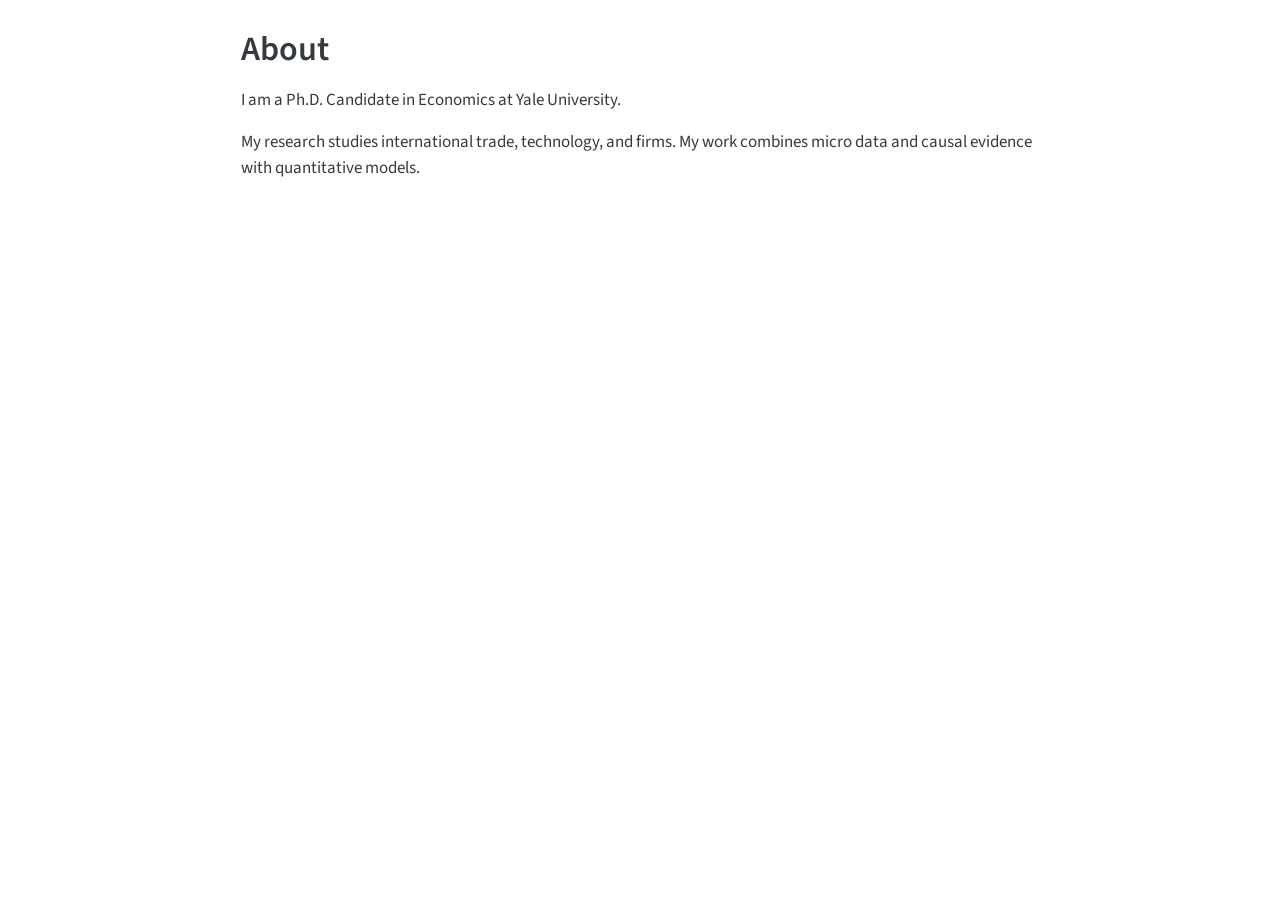
==== docs/about.html @ 1b6c0dcf "Initial website" ====
<!DOCTYPE html>
<html xmlns="http://www.w3.org/1999/xhtml" lang="en" xml:lang="en"><head>

<meta charset="utf-8">
<meta name="generator" content="quarto-1.9.38">

<meta name="viewport" content="width=device-width, initial-scale=1.0, user-scalable=yes">


<title>About – Chenchen (Sabrina) Peng</title>
<style>
/* Default styles provided by pandoc.
** See https://pandoc.org/MANUAL.html#variables-for-html for config info.
*/
code{white-space: pre-wrap;}
span.smallcaps{font-variant: small-caps;}
div.columns{display: flex; gap: min(4vw, 1.5em);}
div.column{flex: auto; overflow-x: auto;}
div.hanging-indent{margin-left: 1.5em; text-indent: -1.5em;}
ul.task-list{list-style: none;}
ul.task-list li input[type="checkbox"] {
  width: 0.8em;
  margin: 0 0.8em 0.2em -1em; /* quarto-specific, see https://github.com/quarto-dev/quarto-cli/issues/4556 */ 
  vertical-align: middle;
}
/* CSS for syntax highlighting */
html { -webkit-text-size-adjust: 100%; }
pre > code.sourceCode { white-space: pre; position: relative; }
pre > code.sourceCode > span { display: inline-block; line-height: 1.25; }
pre > code.sourceCode > span:empty { height: 1.2em; }
.sourceCode { overflow: visible; }
code.sourceCode > span { color: inherit; text-decoration: inherit; }
div.sourceCode { margin: 1em 0; }
pre.sourceCode { margin: 0; }
@media screen {
div.sourceCode { overflow: auto; }
}
@media print {
pre > code.sourceCode { white-space: pre-wrap; }
pre > code.sourceCode > span { text-indent: -5em; padding-left: 5em; }
}
pre.numberSource code
  { counter-reset: source-line 0; }
pre.numberSource code > span
  { position: relative; left: -4em; counter-increment: source-line; }
pre.numberSource code > span > a:first-child::before
  { content: counter(source-line);
    position: relative; left: -1em; text-align: right; vertical-align: baseline;
    border: none; display: inline-block;
    -webkit-touch-callout: none; -webkit-user-select: none;
    -khtml-user-select: none; -moz-user-select: none;
    -ms-user-select: none; user-select: none;
    padding: 0 4px; width: 4em;
  }
pre.numberSource { margin-left: 3em;  padding-left: 4px; }
div.sourceCode
  {   }
@media screen {
pre > code.sourceCode > span > a:first-child::before { text-decoration: underline; }
}
</style>


<script src="site_libs/quarto-nav/quarto-nav.js"></script>
<script src="site_libs/clipboard/clipboard.min.js"></script>
<script src="site_libs/quarto-search/autocomplete.umd.js"></script>
<script src="site_libs/quarto-search/fuse.min.js"></script>
<script src="site_libs/quarto-search/quarto-search.js"></script>
<meta name="quarto:offset" content="./">
<script src="site_libs/quarto-html/quarto.js" type="module"></script>
<script src="site_libs/quarto-html/tabsets/tabsets.js" type="module"></script>
<script src="site_libs/quarto-html/popper.min.js"></script>
<script src="site_libs/quarto-html/tippy.umd.min.js"></script>
<script src="site_libs/quarto-html/anchor.min.js"></script>
<link href="site_libs/quarto-html/tippy.css" rel="stylesheet">
<link href="site_libs/quarto-html/quarto-syntax-highlighting-15634bcf2e68342d4ad2dfa704d543f6.css" rel="stylesheet" id="quarto-text-highlighting-styles">
<script src="site_libs/bootstrap/bootstrap.min.js"></script>
<link href="site_libs/bootstrap/bootstrap-icons.css" rel="stylesheet">
<link href="site_libs/bootstrap/bootstrap-158031087360bce0ff56dc785ce39e06.min.css" rel="stylesheet" append-hash="true" id="quarto-bootstrap" data-mode="light">
<script id="quarto-search-options" type="application/json">{
  "location": "sidebar",
  "copy-button": false,
  "collapse-after": 3,
  "panel-placement": "start",
  "type": "textbox",
  "limit": 50,
  "keyboard-shortcut": [
    "f",
    "/",
    "s"
  ],
  "show-item-context": false,
  "language": {
    "search-no-results-text": "No results",
    "search-matching-documents-text": "matching documents",
    "search-copy-link-title": "Copy link to search",
    "search-hide-matches-text": "Hide additional matches",
    "search-more-match-text": "more match in this document",
    "search-more-matches-text": "more matches in this document",
    "search-clear-button-title": "Clear",
    "search-text-placeholder": "",
    "search-detached-cancel-button-title": "Cancel",
    "search-submit-button-title": "Submit",
    "search-label": "Search"
  }
}</script>


<link rel="stylesheet" href="styles.css">
</head>

<body class="fullcontent quarto-light">

<div id="quarto-search-results"></div>
<!-- content -->
<div id="quarto-content" class="quarto-container page-columns page-rows-contents page-layout-article">
<!-- sidebar -->
<!-- margin-sidebar -->
    
<!-- main -->
<main class="content" id="quarto-document-content">

<header id="title-block-header" class="quarto-title-block default">
<div class="quarto-title">
<h1 class="title">About</h1>
</div>



<div class="quarto-title-meta">

    
  
    
  </div>
  


</header>


<p>I am a Ph.D.&nbsp;Candidate in Economics at Yale University.</p>
<p>My research studies international trade, technology, and firms. My work combines micro data and causal evidence with quantitative models.</p>



</main> <!-- /main -->
<script id="quarto-html-after-body" type="application/javascript">
  window.document.addEventListener("DOMContentLoaded", function (event) {
    const icon = "";
    const anchorJS = new window.AnchorJS();
    anchorJS.options = {
      placement: 'right',
      icon: icon
    };
    anchorJS.add('.anchored');
    const isCodeAnnotation = (el) => {
      for (const clz of el.classList) {
        if (clz.startsWith('code-annotation-')) {                     
          return true;
        }
      }
      return false;
    }
    const onCopySuccess = function(e) {
      // button target
      const button = e.trigger;
      // don't keep focus
      button.blur();
      // flash "checked"
      button.classList.add('code-copy-button-checked');
      var currentTitle = button.getAttribute("title");
      button.setAttribute("title", "Copied!");
      let tooltip;
      if (window.bootstrap) {
        button.setAttribute("data-bs-toggle", "tooltip");
        button.setAttribute("data-bs-placement", "left");
        button.setAttribute("data-bs-title", "Copied!");
        tooltip = new bootstrap.Tooltip(button, 
          { trigger: "manual", 
            customClass: "code-copy-button-tooltip",
            offset: [0, -8]});
        tooltip.show();    
      }
      setTimeout(function() {
        if (tooltip) {
          tooltip.hide();
          button.removeAttribute("data-bs-title");
          button.removeAttribute("data-bs-toggle");
          button.removeAttribute("data-bs-placement");
        }
        button.setAttribute("title", currentTitle);
        button.classList.remove('code-copy-button-checked');
      }, 1000);
      // clear code selection
      e.clearSelection();
    }
    const getTextToCopy = function(trigger) {
      const outerScaffold = trigger.parentElement.cloneNode(true);
      const codeEl = outerScaffold.querySelector('code');
      for (const childEl of codeEl.children) {
        if (isCodeAnnotation(childEl)) {
          childEl.remove();
        }
      }
      return codeEl.innerText;
    }
    const clipboard = new window.ClipboardJS('.code-copy-button:not([data-in-quarto-modal])', {
      text: getTextToCopy
    });
    clipboard.on('success', onCopySuccess);
    if (window.document.getElementById('quarto-embedded-source-code-modal')) {
      const clipboardModal = new window.ClipboardJS('.code-copy-button[data-in-quarto-modal]', {
        text: getTextToCopy,
        container: window.document.getElementById('quarto-embedded-source-code-modal')
      });
      clipboardModal.on('success', onCopySuccess);
    }
      var localhostRegex = new RegExp(/^(?:http|https):\/\/localhost\:?[0-9]*\//);
      var mailtoRegex = new RegExp(/^mailto:/);
        var filterRegex = new RegExp('/' + window.location.host + '/');
      var isInternal = (href) => {
          return filterRegex.test(href) || localhostRegex.test(href) || mailtoRegex.test(href);
      }
      // Inspect non-navigation links and adorn them if external
     var links = window.document.querySelectorAll('a[href]:not(.nav-link):not(.navbar-brand):not(.toc-action):not(.sidebar-link):not(.sidebar-item-toggle):not(.pagination-link):not(.no-external):not([aria-hidden]):not(.dropdown-item):not(.quarto-navigation-tool):not(.about-link)');
      for (var i=0; i<links.length; i++) {
        const link = links[i];
        if (!isInternal(link.href)) {
          // undo the damage that might have been done by quarto-nav.js in the case of
          // links that we want to consider external
          if (link.dataset.originalHref !== undefined) {
            link.href = link.dataset.originalHref;
          }
        }
      }
    function tippyHover(el, contentFn, onTriggerFn, onUntriggerFn) {
      const config = {
        allowHTML: true,
        maxWidth: 500,
        delay: 100,
        arrow: false,
        appendTo: function(el) {
            return el.parentElement;
        },
        interactive: true,
        interactiveBorder: 10,
        theme: 'quarto',
        placement: 'bottom-start',
      };
      if (contentFn) {
        config.content = contentFn;
      }
      if (onTriggerFn) {
        config.onTrigger = onTriggerFn;
      }
      if (onUntriggerFn) {
        config.onUntrigger = onUntriggerFn;
      }
      window.tippy(el, config); 
    }
    const noterefs = window.document.querySelectorAll('a[role="doc-noteref"]');
    for (var i=0; i<noterefs.length; i++) {
      const ref = noterefs[i];
      tippyHover(ref, function() {
        // use id or data attribute instead here
        let href = ref.getAttribute('data-footnote-href') || ref.getAttribute('href');
        try { href = new URL(href).hash; } catch {}
        const id = href.replace(/^#\/?/, "");
        const note = window.document.getElementById(id);
        if (note) {
          return note.innerHTML;
        } else {
          return "";
        }
      });
    }
    const xrefs = window.document.querySelectorAll('a.quarto-xref');
    const processXRef = (id, note) => {
      // Strip column container classes
      const stripColumnClz = (el) => {
        el.classList.remove("page-full", "page-columns");
        if (el.children) {
          for (const child of el.children) {
            stripColumnClz(child);
          }
        }
      }
      stripColumnClz(note)
      if (id === null || id.startsWith('sec-')) {
        // Special case sections, only their first couple elements
        const container = document.createElement("div");
        if (note.children && note.children.length > 2) {
          container.appendChild(note.children[0].cloneNode(true));
          for (let i = 1; i < note.children.length; i++) {
            const child = note.children[i];
            if (child.tagName === "P" && child.innerText === "") {
              continue;
            } else {
              container.appendChild(child.cloneNode(true));
              break;
            }
          }
          if (window.Quarto?.typesetMath) {
            window.Quarto.typesetMath(container);
          }
          return container.innerHTML
        } else {
          if (window.Quarto?.typesetMath) {
            window.Quarto.typesetMath(note);
          }
          return note.innerHTML;
        }
      } else {
        // Remove any anchor links if they are present
        const anchorLink = note.querySelector('a.anchorjs-link');
        if (anchorLink) {
          anchorLink.remove();
        }
        if (window.Quarto?.typesetMath) {
          window.Quarto.typesetMath(note);
        }
        if (note.classList.contains("callout")) {
          return note.outerHTML;
        } else {
          return note.innerHTML;
        }
      }
    }
    for (var i=0; i<xrefs.length; i++) {
      const xref = xrefs[i];
      tippyHover(xref, undefined, function(instance) {
        instance.disable();
        let url = xref.getAttribute('href');
        let hash = undefined; 
        if (url.startsWith('#')) {
          hash = url;
        } else {
          try { hash = new URL(url).hash; } catch {}
        }
        if (hash) {
          const id = hash.replace(/^#\/?/, "");
          const note = window.document.getElementById(id);
          if (note !== null) {
            try {
              const html = processXRef(id, note.cloneNode(true));
              instance.setContent(html);
            } finally {
              instance.enable();
              instance.show();
            }
          } else {
            // See if we can fetch this
            fetch(url.split('#')[0])
            .then(res => res.text())
            .then(html => {
              const parser = new DOMParser();
              const htmlDoc = parser.parseFromString(html, "text/html");
              const note = htmlDoc.getElementById(id);
              if (note !== null) {
                const html = processXRef(id, note);
                instance.setContent(html);
              } 
            }).finally(() => {
              instance.enable();
              instance.show();
            });
          }
        } else {
          // See if we can fetch a full url (with no hash to target)
          // This is a special case and we should probably do some content thinning / targeting
          fetch(url)
          .then(res => res.text())
          .then(html => {
            const parser = new DOMParser();
            const htmlDoc = parser.parseFromString(html, "text/html");
            const note = htmlDoc.querySelector('main.content');
            if (note !== null) {
              // This should only happen for chapter cross references
              // (since there is no id in the URL)
              // remove the first header
              if (note.children.length > 0 && note.children[0].tagName === "HEADER") {
                note.children[0].remove();
              }
              const html = processXRef(null, note);
              instance.setContent(html);
            } 
          }).finally(() => {
            instance.enable();
            instance.show();
          });
        }
      }, function(instance) {
      });
    }
        let selectedAnnoteEl;
        const selectorForAnnotation = ( cell, annotation) => {
          let cellAttr = 'data-code-cell="' + cell + '"';
          let lineAttr = 'data-code-annotation="' +  annotation + '"';
          const selector = 'span[' + cellAttr + '][' + lineAttr + ']';
          return selector;
        }
        const selectCodeLines = (annoteEl) => {
          const doc = window.document;
          const targetCell = annoteEl.getAttribute("data-target-cell");
          const targetAnnotation = annoteEl.getAttribute("data-target-annotation");
          const annoteSpan = window.document.querySelector(selectorForAnnotation(targetCell, targetAnnotation));
          const lines = annoteSpan.getAttribute("data-code-lines").split(",");
          const lineIds = lines.map((line) => {
            return targetCell + "-" + line;
          })
          let top = null;
          let height = null;
          let parent = null;
          if (lineIds.length > 0) {
              //compute the position of the single el (top and bottom and make a div)
              const el = window.document.getElementById(lineIds[0]);
              top = el.offsetTop;
              height = el.offsetHeight;
              parent = el.parentElement.parentElement;
            if (lineIds.length > 1) {
              const lastEl = window.document.getElementById(lineIds[lineIds.length - 1]);
              const bottom = lastEl.offsetTop + lastEl.offsetHeight;
              height = bottom - top;
            }
            if (top !== null && height !== null && parent !== null) {
              // cook up a div (if necessary) and position it 
              let div = window.document.getElementById("code-annotation-line-highlight");
              if (div === null) {
                div = window.document.createElement("div");
                div.setAttribute("id", "code-annotation-line-highlight");
                div.style.position = 'absolute';
                parent.appendChild(div);
              }
              div.style.top = top - 2 + "px";
              div.style.height = height + 4 + "px";
              div.style.left = 0;
              let gutterDiv = window.document.getElementById("code-annotation-line-highlight-gutter");
              if (gutterDiv === null) {
                gutterDiv = window.document.createElement("div");
                gutterDiv.setAttribute("id", "code-annotation-line-highlight-gutter");
                gutterDiv.style.position = 'absolute';
                const codeCell = window.document.getElementById(targetCell);
                const gutter = codeCell.querySelector('.code-annotation-gutter');
                gutter.appendChild(gutterDiv);
              }
              gutterDiv.style.top = top - 2 + "px";
              gutterDiv.style.height = height + 4 + "px";
            }
            selectedAnnoteEl = annoteEl;
          }
        };
        const unselectCodeLines = () => {
          const elementsIds = ["code-annotation-line-highlight", "code-annotation-line-highlight-gutter"];
          elementsIds.forEach((elId) => {
            const div = window.document.getElementById(elId);
            if (div) {
              div.remove();
            }
          });
          selectedAnnoteEl = undefined;
        };
          // Handle positioning of the toggle
      window.addEventListener(
        "resize",
        throttle(() => {
          elRect = undefined;
          if (selectedAnnoteEl) {
            selectCodeLines(selectedAnnoteEl);
          }
        }, 10)
      );
      function throttle(fn, ms) {
      let throttle = false;
      let timer;
        return (...args) => {
          if(!throttle) { // first call gets through
              fn.apply(this, args);
              throttle = true;
          } else { // all the others get throttled
              if(timer) clearTimeout(timer); // cancel #2
              timer = setTimeout(() => {
                fn.apply(this, args);
                timer = throttle = false;
              }, ms);
          }
        };
      }
        // Attach click handler to the DT
        const annoteDls = window.document.querySelectorAll('dt[data-target-cell]');
        for (const annoteDlNode of annoteDls) {
          annoteDlNode.addEventListener('click', (event) => {
            const clickedEl = event.target;
            if (clickedEl !== selectedAnnoteEl) {
              unselectCodeLines();
              const activeEl = window.document.querySelector('dt[data-target-cell].code-annotation-active');
              if (activeEl) {
                activeEl.classList.remove('code-annotation-active');
              }
              selectCodeLines(clickedEl);
              clickedEl.classList.add('code-annotation-active');
            } else {
              // Unselect the line
              unselectCodeLines();
              clickedEl.classList.remove('code-annotation-active');
            }
          });
        }
    const findCites = (el) => {
      const parentEl = el.parentElement;
      if (parentEl) {
        const cites = parentEl.dataset.cites;
        if (cites) {
          return {
            el,
            cites: cites.split(' ')
          };
        } else {
          return findCites(el.parentElement)
        }
      } else {
        return undefined;
      }
    };
    var bibliorefs = window.document.querySelectorAll('a[role="doc-biblioref"]');
    for (var i=0; i<bibliorefs.length; i++) {
      const ref = bibliorefs[i];
      const citeInfo = findCites(ref);
      if (citeInfo) {
        tippyHover(citeInfo.el, function() {
          var popup = window.document.createElement('div');
          citeInfo.cites.forEach(function(cite) {
            var citeDiv = window.document.createElement('div');
            citeDiv.classList.add('hanging-indent');
            citeDiv.classList.add('csl-entry');
            var biblioDiv = window.document.getElementById('ref-' + cite);
            if (biblioDiv) {
              citeDiv.innerHTML = biblioDiv.innerHTML;
            }
            popup.appendChild(citeDiv);
          });
          return popup.innerHTML;
        });
      }
    }
  });
  </script>
</div> <!-- /content -->




</body></html>
---- docs/site_libs/quarto-html/tippy.css ----
.tippy-box[data-animation=fade][data-state=hidden]{opacity:0}[data-tippy-root]{max-width:calc(100vw - 10px)}.tippy-box{position:relative;background-color:#333;color:#fff;border-radius:4px;font-size:14px;line-height:1.4;white-space:normal;outline:0;transition-property:transform,visibility,opacity}.tippy-box[data-placement^=top]>.tippy-arrow{bottom:0}.tippy-box[data-placement^=top]>.tippy-arrow:before{bottom:-7px;left:0;border-width:8px 8px 0;border-top-color:initial;transform-origin:center top}.tippy-box[data-placement^=bottom]>.tippy-arrow{top:0}.tippy-box[data-placement^=bottom]>.tippy-arrow:before{top:-7px;left:0;border-width:0 8px 8px;border-bottom-color:initial;transform-origin:center bottom}.tippy-box[data-placement^=left]>.tippy-arrow{right:0}.tippy-box[data-placement^=left]>.tippy-arrow:before{border-width:8px 0 8px 8px;border-left-color:initial;right:-7px;transform-origin:center left}.tippy-box[data-placement^=right]>.tippy-arrow{left:0}.tippy-box[data-placement^=right]>.tippy-arrow:before{left:-7px;border-width:8px 8px 8px 0;border-right-color:initial;transform-origin:center right}.tippy-box[data-inertia][data-state=visible]{transition-timing-function:cubic-bezier(.54,1.5,.38,1.11)}.tippy-arrow{width:16px;height:16px;color:#333}.tippy-arrow:before{content:"";position:absolute;border-color:transparent;border-style:solid}.tippy-content{position:relative;padding:5px 9px;z-index:1}
---- docs/site_libs/quarto-html/quarto-syntax-highlighting-15634bcf2e68342d4ad2dfa704d543f6.css ----
/* quarto syntax highlight colors */
:root {
  --quarto-hl-ot-color: #003B4F;
  --quarto-hl-at-color: #657422;
  --quarto-hl-ss-color: #20794D;
  --quarto-hl-an-color: #5E5E5E;
  --quarto-hl-fu-color: #4758AB;
  --quarto-hl-st-color: #20794D;
  --quarto-hl-cf-color: #003B4F;
  --quarto-hl-op-color: #5E5E5E;
  --quarto-hl-er-color: #AD0000;
  --quarto-hl-bn-color: #AD0000;
  --quarto-hl-al-color: #AD0000;
  --quarto-hl-va-color: #111111;
  --quarto-hl-bu-color: inherit;
  --quarto-hl-ex-color: inherit;
  --quarto-hl-pp-color: #AD0000;
  --quarto-hl-in-color: #5E5E5E;
  --quarto-hl-vs-color: #20794D;
  --quarto-hl-wa-color: #5E5E5E;
  --quarto-hl-do-color: #5E5E5E;
  --quarto-hl-im-color: #00769E;
  --quarto-hl-ch-color: #20794D;
  --quarto-hl-dt-color: #AD0000;
  --quarto-hl-fl-color: #AD0000;
  --quarto-hl-co-color: #5E5E5E;
  --quarto-hl-cv-color: #5E5E5E;
  --quarto-hl-cn-color: #8f5902;
  --quarto-hl-sc-color: #5E5E5E;
  --quarto-hl-dv-color: #AD0000;
  --quarto-hl-kw-color: #003B4F;
}

/* other quarto variables */
:root {
  --quarto-font-monospace: SFMono-Regular, Menlo, Monaco, Consolas, "Liberation Mono", "Courier New", monospace;
}

/* syntax highlight based on Pandoc's rules */
pre > code.sourceCode > span {
  color: #003B4F;
}

code.sourceCode > span {
  color: #003B4F;
}

div.sourceCode,
div.sourceCode pre.sourceCode {
  color: #003B4F;
}

/* Normal */
code span {
  color: #003B4F;
}

/* Alert */
code span.al {
  color: #AD0000;
  font-style: inherit;
}

/* Annotation */
code span.an {
  color: #5E5E5E;
  font-style: inherit;
}

/* Attribute */
code span.at {
  color: #657422;
  font-style: inherit;
}

/* BaseN */
code span.bn {
  color: #AD0000;
  font-style: inherit;
}

/* BuiltIn */
code span.bu {
  font-style: inherit;
}

/* ControlFlow */
code span.cf {
  color: #003B4F;
  font-weight: bold;
  font-style: inherit;
}

/* Char */
code span.ch {
  color: #20794D;
  font-style: inherit;
}

/* Constant */
code span.cn {
  color: #8f5902;
  font-style: inherit;
}

/* Comment */
code span.co {
  color: #5E5E5E;
  font-style: inherit;
}

/* CommentVar */
code span.cv {
  color: #5E5E5E;
  font-style: italic;
}

/* Documentation */
code span.do {
  color: #5E5E5E;
  font-style: italic;
}

/* DataType */
code span.dt {
  color: #AD0000;
  font-style: inherit;
}

/* DecVal */
code span.dv {
  color: #AD0000;
  font-style: inherit;
}

/* Error */
code span.er {
  color: #AD0000;
  font-style: inherit;
}

/* Extension */
code span.ex {
  font-style: inherit;
}

/* Float */
code span.fl {
  color: #AD0000;
  font-style: inherit;
}

/* Function */
code span.fu {
  color: #4758AB;
  font-style: inherit;
}

/* Import */
code span.im {
  color: #00769E;
  font-style: inherit;
}

/* Information */
code span.in {
  color: #5E5E5E;
  font-style: inherit;
}

/* Keyword */
code span.kw {
  color: #003B4F;
  font-weight: bold;
  font-style: inherit;
}

/* Operator */
code span.op {
  color: #5E5E5E;
  font-style: inherit;
}

/* Other */
code span.ot {
  color: #003B4F;
  font-style: inherit;
}

/* Preprocessor */
code span.pp {
  color: #AD0000;
  font-style: inherit;
}

/* SpecialChar */
code span.sc {
  color: #5E5E5E;
  font-style: inherit;
}

/* SpecialString */
code span.ss {
  color: #20794D;
  font-style: inherit;
}

/* String */
code span.st {
  color: #20794D;
  font-style: inherit;
}

/* Variable */
code span.va {
  color: #111111;
  font-style: inherit;
}

/* VerbatimString */
code span.vs {
  color: #20794D;
  font-style: inherit;
}

/* Warning */
code span.wa {
  color: #5E5E5E;
  font-style: italic;
}

.prevent-inlining {
  content: "</";
}

/*# sourceMappingURL=f23921c56f73e400b49028c9186a1aa0.css.map */
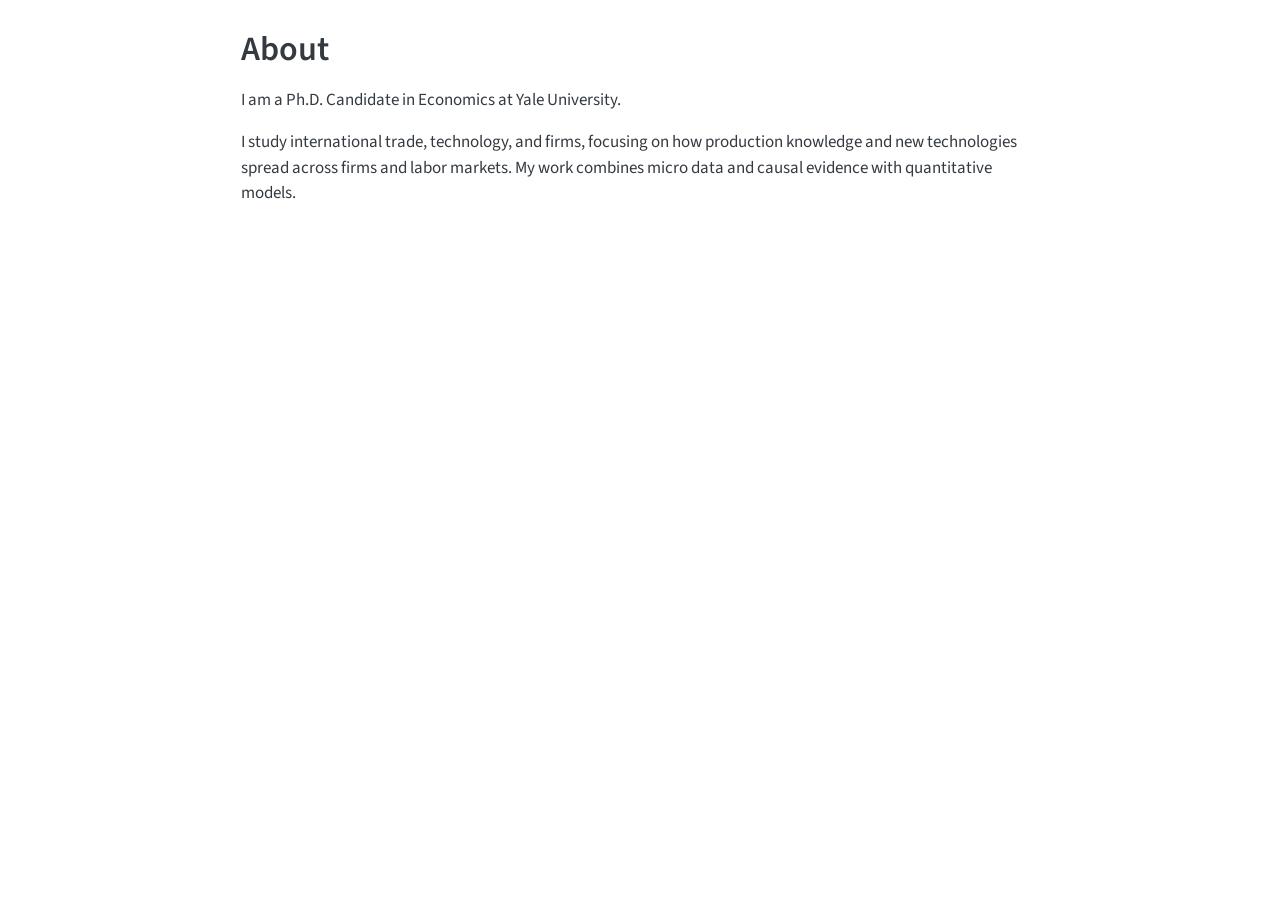
==== commit 1fbb3a2e: "Update research description" ====
--- a/docs/about.html
+++ b/docs/about.html
@@ -8,6 +8,8 @@
 
 
 <title>About – Chenchen (Sabrina) Peng</title>
+<meta name="description" content="About Chenchen (Sabrina) Peng, a Ph.D. candidate in Economics at Yale University researching international trade, technology, and firms.">
+<link rel="canonical" href="https://sabrinacpeng.github.io/about.html">
 <style>
 /* Default styles provided by pandoc.
 ** See https://pandoc.org/MANUAL.html#variables-for-html for config info.
@@ -140,7 +142,7 @@
 
 
 <p>I am a Ph.D.&nbsp;Candidate in Economics at Yale University.</p>
-<p>My research studies international trade, technology, and firms. My work combines micro data and causal evidence with quantitative models.</p>
+<p>I study international trade, technology, and firms, focusing on how production knowledge and new technologies spread across firms and labor markets. My work combines micro data and causal evidence with quantitative models.</p>
 
 
 
--- a/docs/styles.css
+++ b/docs/styles.css
@@ -0,0 +1,45 @@
+/* css styles */
+
+main.content {
+  max-width: 880px;
+}
+
+.quarto-title-block {
+  margin-bottom: 0.5rem;
+}
+
+.homepage-intro {
+  display: grid;
+  grid-template-columns: minmax(0, 1fr) 310px;
+  gap: 1.5rem;
+  align-items: start;
+  margin-top: 0.5rem;
+  margin-bottom: 1.5rem;
+}
+
+.homepage-copy > :first-child {
+  margin-top: 0;
+}
+
+.homepage-photo {
+  justify-self: end;
+}
+
+.profile-photo {
+  display: block;
+  width: 310px;
+  max-width: 100%;
+  aspect-ratio: 4 / 5;
+  object-fit: cover;
+  border-radius: 6px;
+}
+
+@media (max-width: 700px) {
+  .homepage-intro {
+    grid-template-columns: 1fr;
+  }
+
+  .homepage-photo {
+    justify-self: start;
+  }
+}
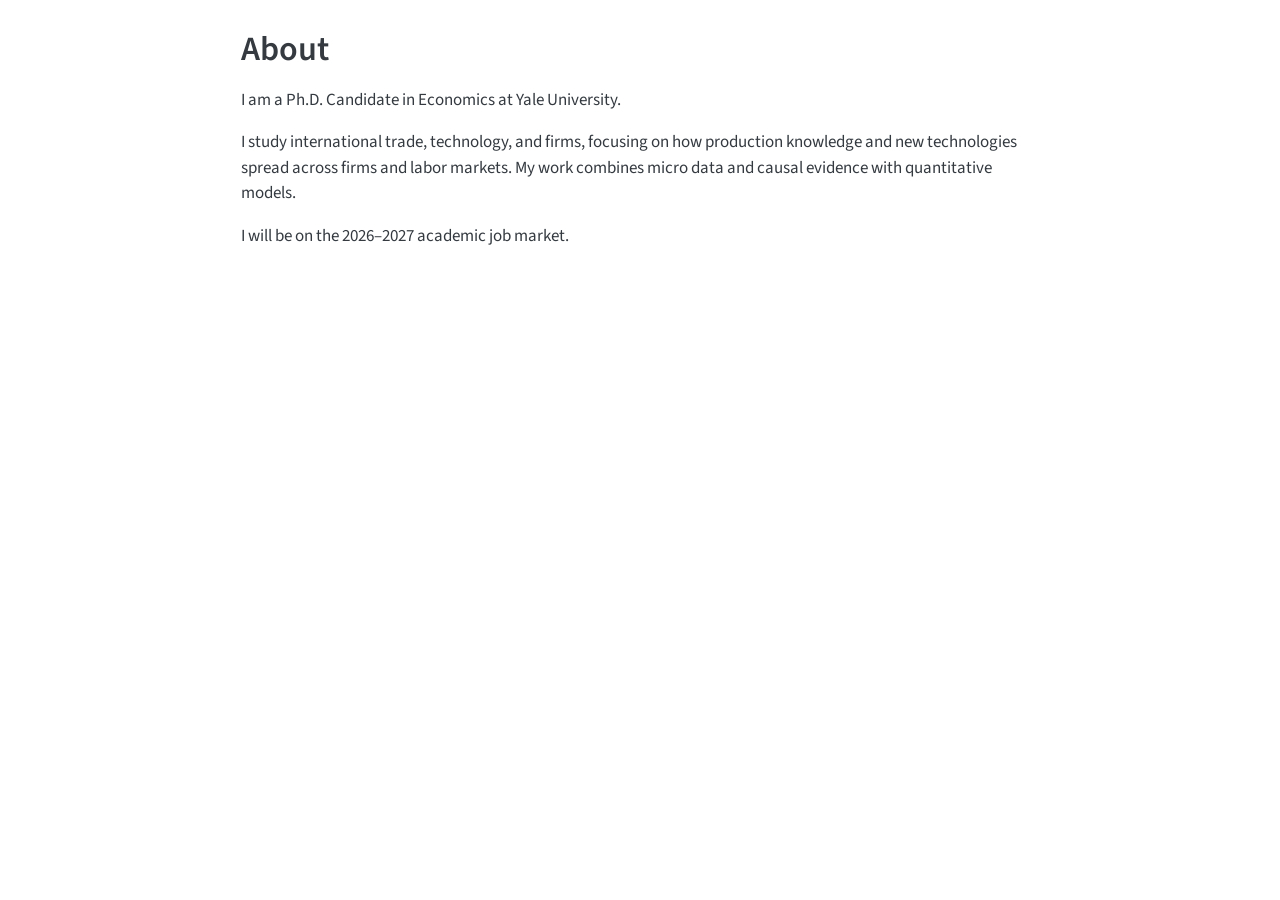
==== commit c869c3ee: "Add 2026–2027 job market announcement" ====
--- a/docs/about.html
+++ b/docs/about.html
@@ -143,6 +143,7 @@
 
 <p>I am a Ph.D.&nbsp;Candidate in Economics at Yale University.</p>
 <p>I study international trade, technology, and firms, focusing on how production knowledge and new technologies spread across firms and labor markets. My work combines micro data and causal evidence with quantitative models.</p>
+<p>I will be on the 2026–2027 academic job market.</p>
 
 
 
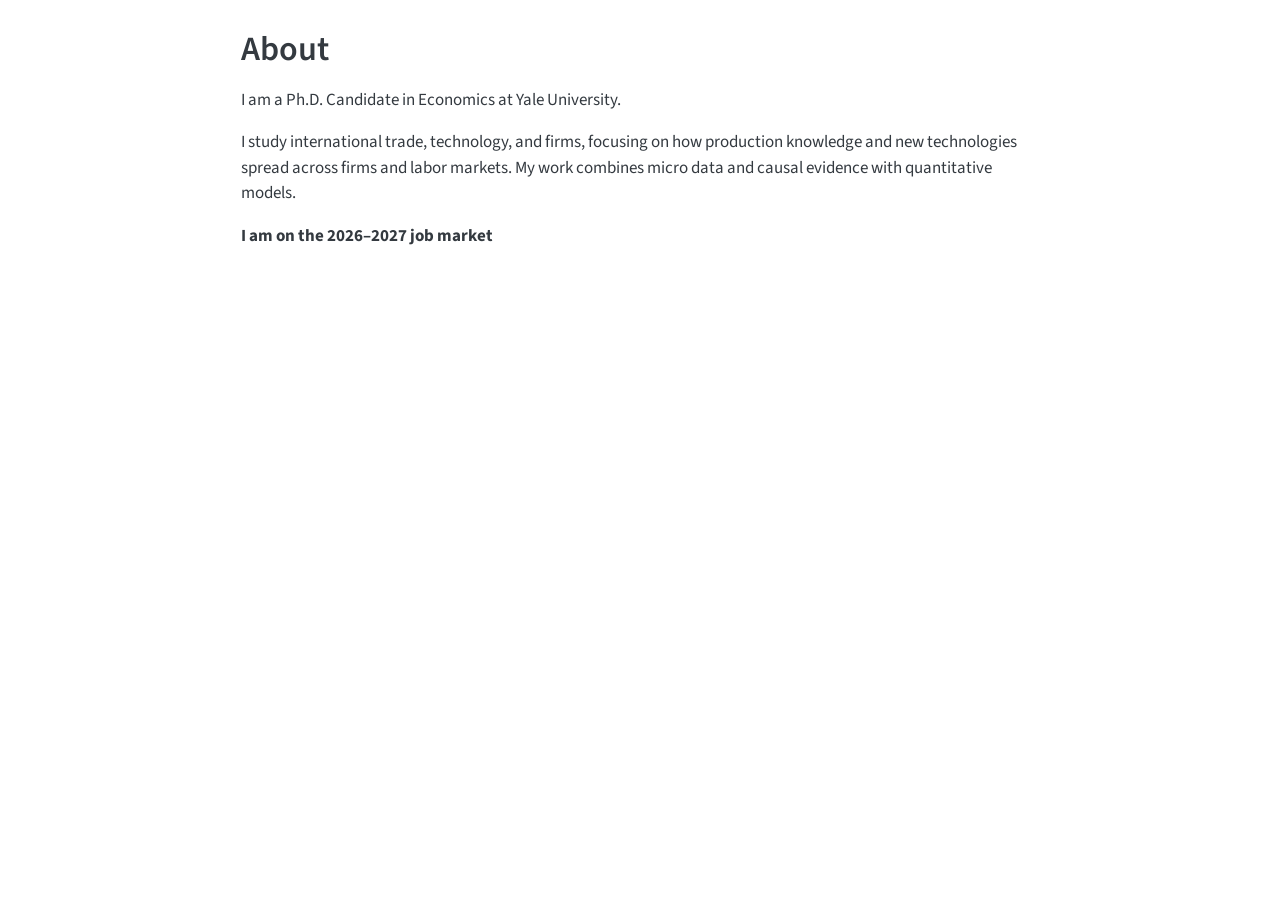
==== commit 9b60c34c: "Revise and emphasize job market announcement" ====
--- a/docs/about.html
+++ b/docs/about.html
@@ -143,7 +143,7 @@
 
 <p>I am a Ph.D.&nbsp;Candidate in Economics at Yale University.</p>
 <p>I study international trade, technology, and firms, focusing on how production knowledge and new technologies spread across firms and labor markets. My work combines micro data and causal evidence with quantitative models.</p>
-<p>I will be on the 2026–2027 academic job market.</p>
+<p><strong>I am on the 2026–2027 job market</strong></p>
 
 
 
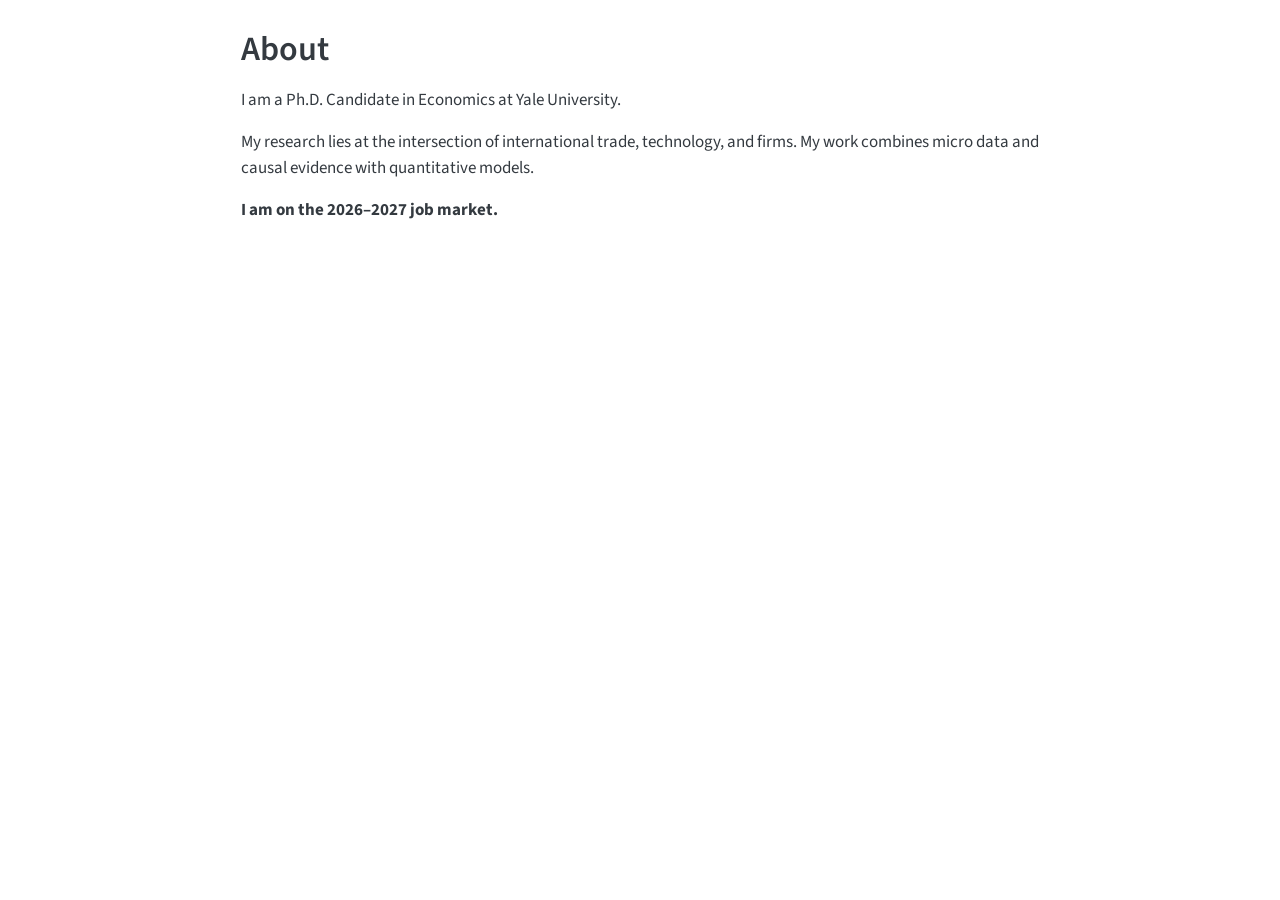
==== commit 9ed531fd: "Refine research introduction and job market punctuation" ====
--- a/docs/about.html
+++ b/docs/about.html
@@ -142,8 +142,8 @@
 
 
 <p>I am a Ph.D.&nbsp;Candidate in Economics at Yale University.</p>
-<p>I study international trade, technology, and firms, focusing on how production knowledge and new technologies spread across firms and labor markets. My work combines micro data and causal evidence with quantitative models.</p>
-<p><strong>I am on the 2026–2027 job market</strong></p>
+<p>My research lies at the intersection of international trade, technology, and firms. My work combines micro data and causal evidence with quantitative models.</p>
+<p><strong>I am on the 2026–2027 job market.</strong></p>
 
 
 
